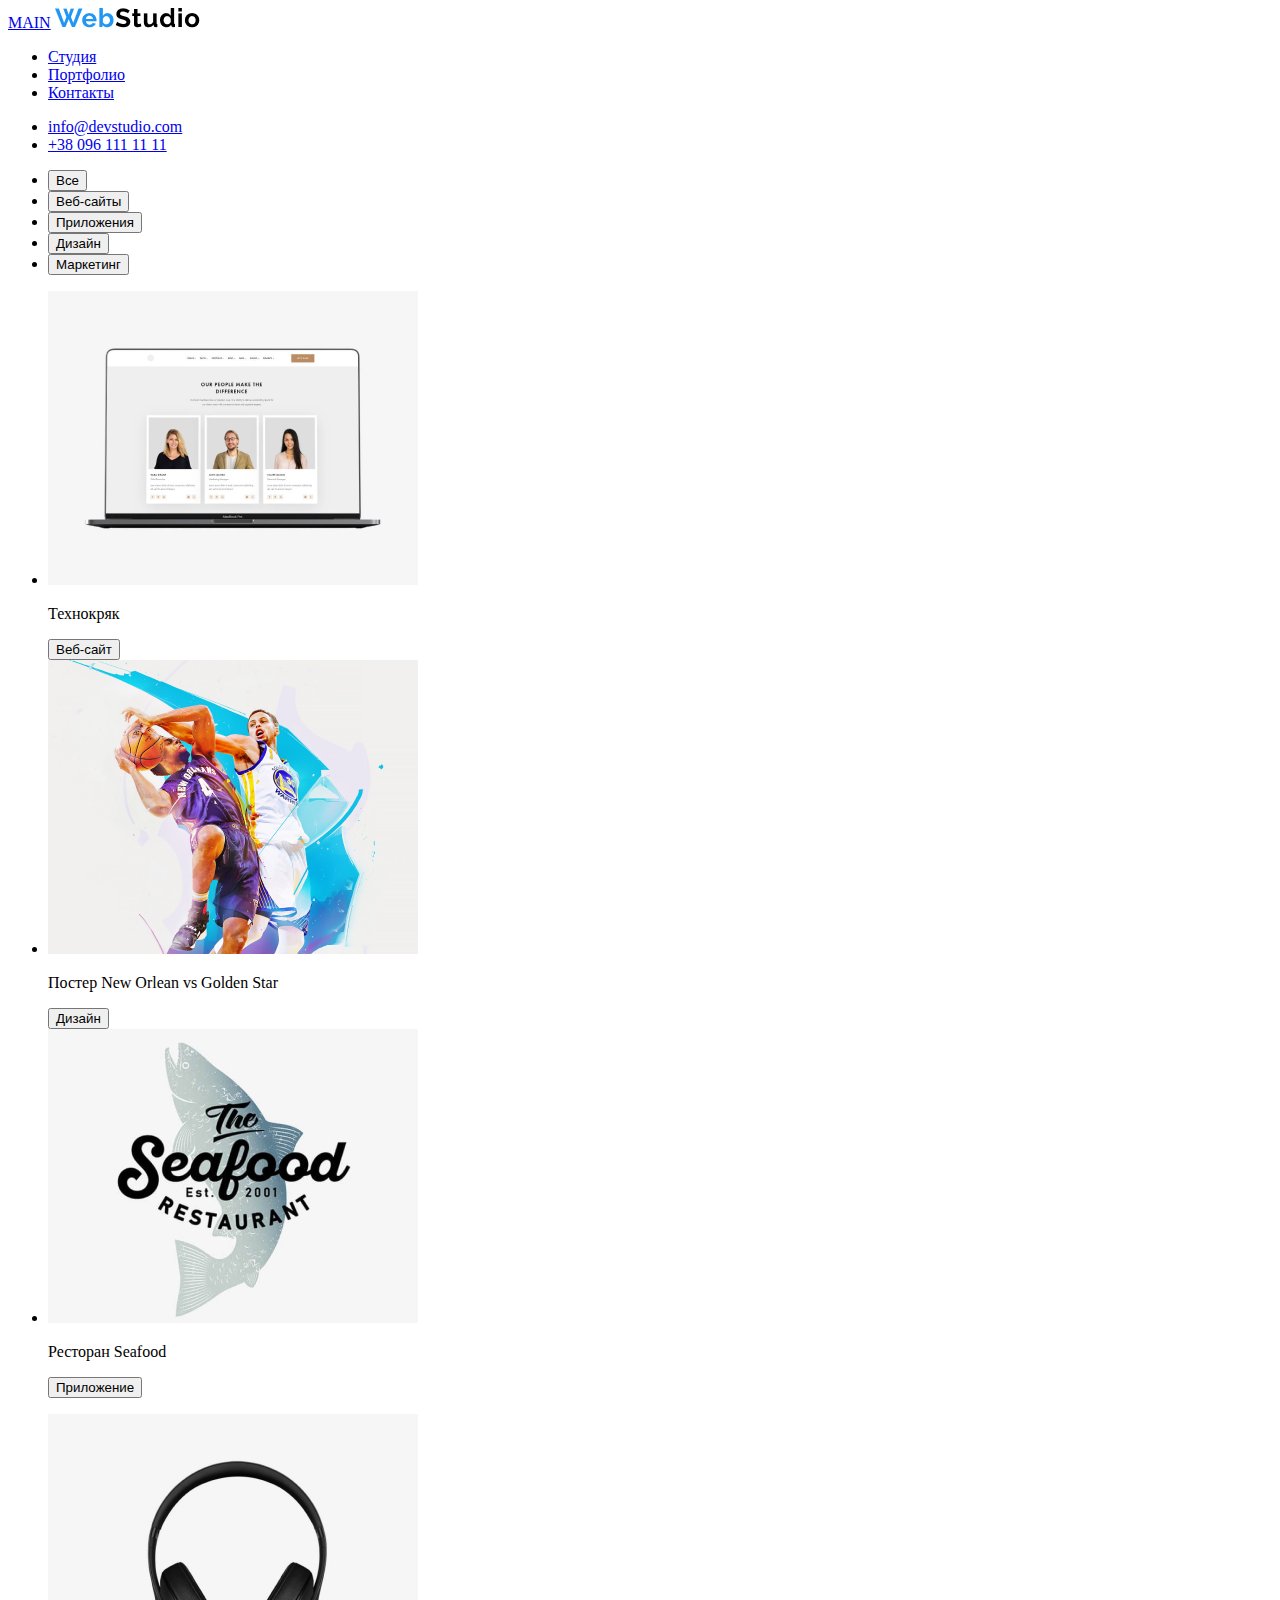
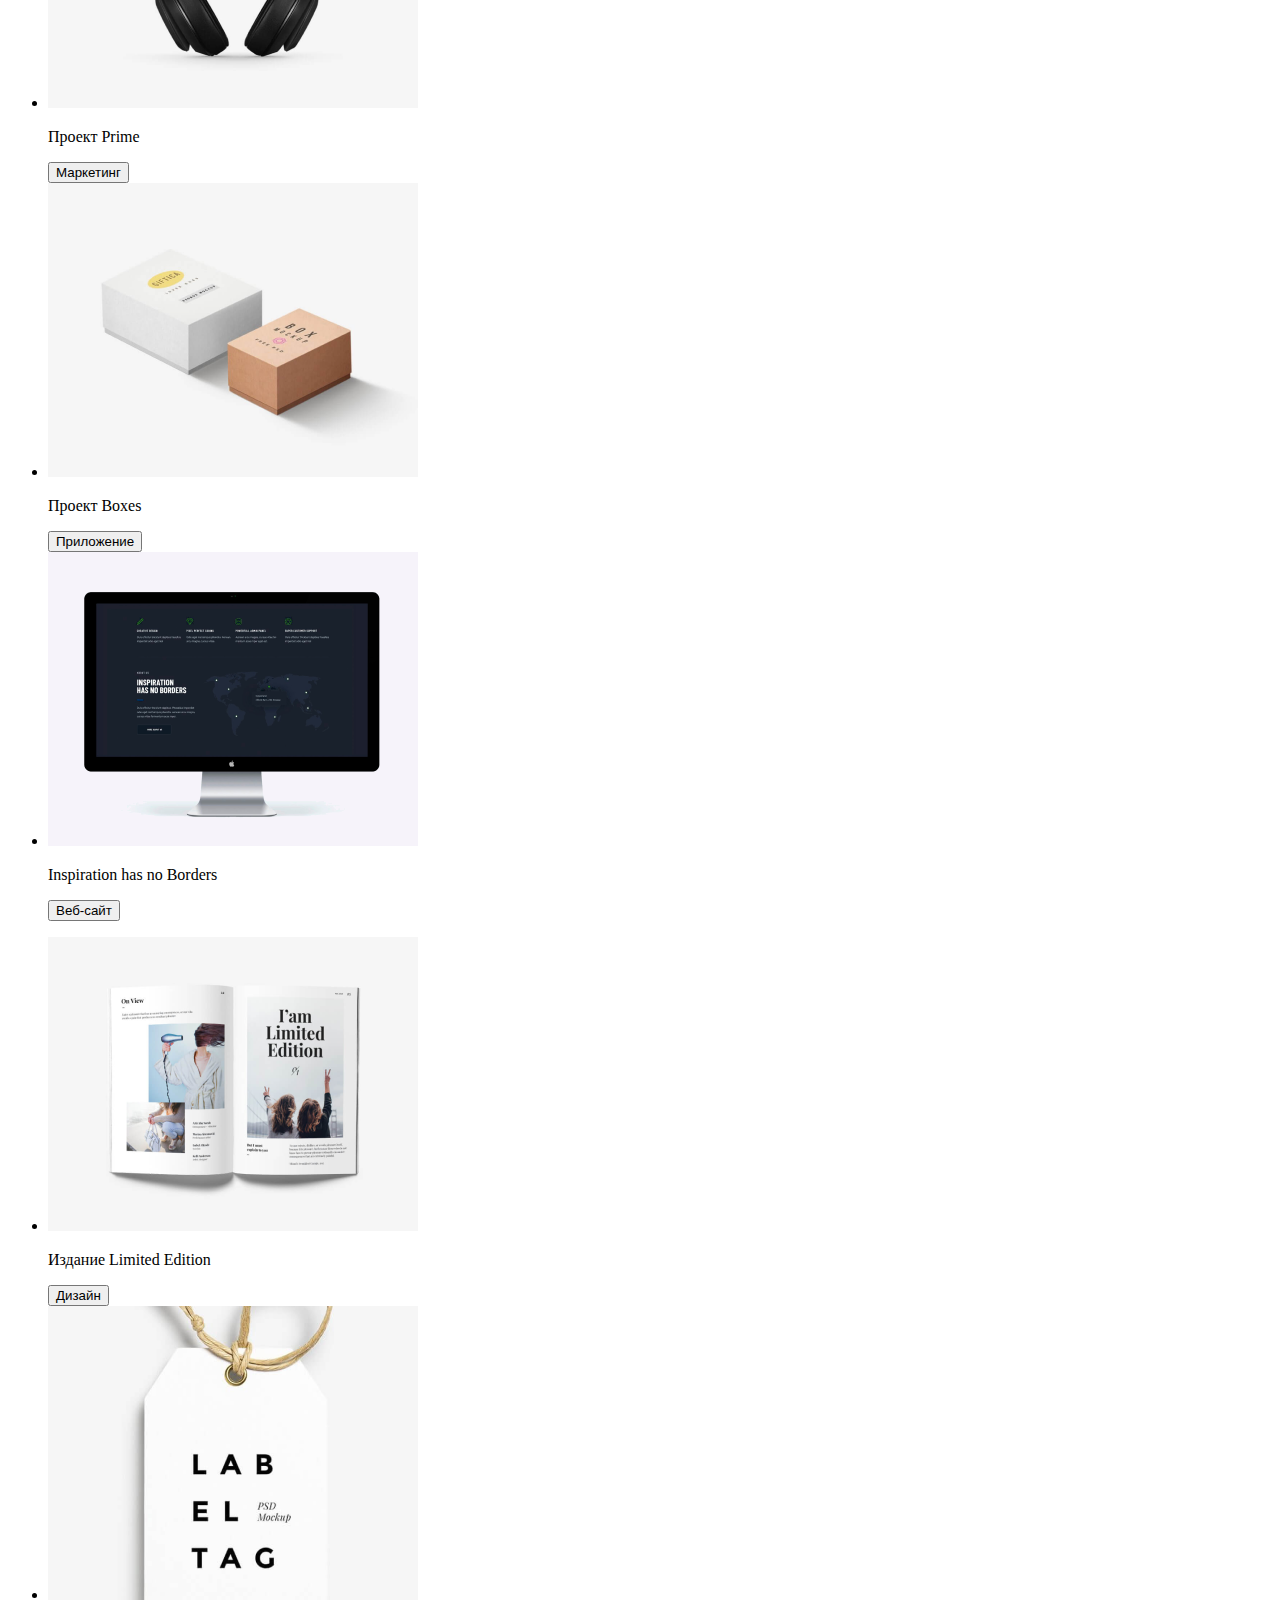
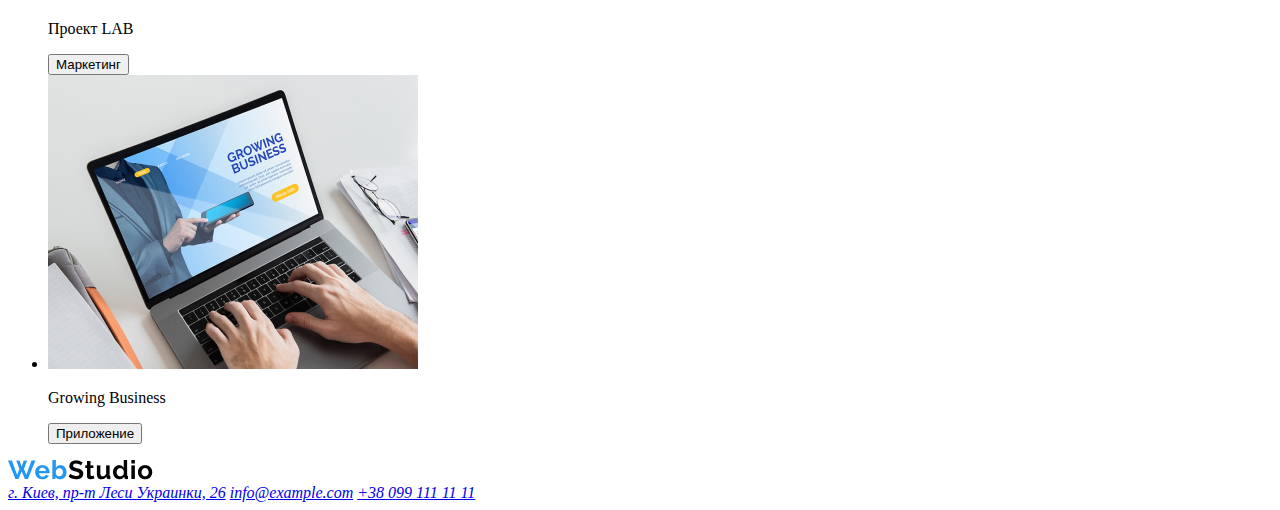
==== portfolio.html @ 4ee45e64 "Сделал без добавления цвета" ====
<!DOCTYPE html>
<html lang="en">
<head>
    <meta charset="UTF-8">
    <meta name="viewport" content="width=device-width, initial-scale=1.0">
    <title>portfolio</title>
</head>
<body>
  <header>
      <nav>
          <a href="./index.html">MAIN</a>
          <a href="#">
              <img src="./image/logo-WebStudio.png" alt="WebStudio">
          </a>
        <ul>
            <li>
                <a href="#">Студия</a>
            </li>
            <li>
                <a href="./portfolio.html">Портфолио</a>
            </li>
            <li>
                <a href="#">Контакты</a>
            </li>
        </ul>
      </nav>
      <ul>
          <li>
<a href="#">info@devstudio.com</a>
          </li>
          <li>
<a href="tel:">+38 096 111 11 11</a>
          </li>
      </ul>
      <section>
          <ul>
              <li>
<button>Все</button>
              </li>
              <li>
<button>Веб-сайты</button>
              </li>
              <li>
<button>Приложения</button>
              </li>
              <li>
<button>Дизайн</button>
              </li>
              <li>
<button>Маркетинг</button>
              </li>
          </ul>
          <ul>
              <li>
              <img src="./image/Технокряк.png" alt="Технокряк"/>
              <p>Технокряк</p>
                  <button>Веб-сайт</button>
              </li>
              <li>
<img src="./image/постер.png" alt="Постер"/>
<p>
Постер New Orlean vs Golden Star
</p>
<button>
    Дизайн
</button>
              </li>
              <li>
<img src="./image/Ресторан.png" alt="Ресторан"/>
<p>
    Ресторан Seafood
</p>
<button>
    Приложение
</button>
              </li>
          </ul>
          <ul>
              <li>
<img src="./image/Проект.png" alt="Проект Prime"/>
<p>
Проект Prime
</p>
<button>
    Маркетинг
</button>
              </li>
              <li>
<img src="./image/Проект box.png" alt="boxes"/>
              </li>
              <p>
                Проект Boxes
              </p>
              <button>
                Приложение
              </button>
              <li>
<img src="./image/inspiration.png" alt="Inspiration has no Borders"/>
<p>
    Inspiration has no Borders
</p>
<button>
    Веб-сайт
</button>
             </li>
          </ul>
          <ul>
              <li>
<img src="./image/Издание Limited Edition.png" alt="Издание Limited Edition"/>
<p>
    Издание Limited Edition
</p>
<button>
    Дизайн
</button>
              </li>
              <li>
<img src="./image/Проект LAB.png" alt="Проект LAB"/>
<p>
    Проект LAB
</p>
<button>
    Маркетинг
</button>
              </li>
              <li>
<img src="./image/Growing Business.png" alt="Growing Business"/>
<p>
    Growing Business
</p>
<button>
    Приложение
</button>
              </li>
          </ul>
      </section>
  </header> 
  <footer>
    <div>
        <a href="#">
            <img src="./image/logo-WebStudio.png" alt="WebStudio">
        </a>
        <address>
            <a href="#">г. Киев, пр-т Леси Украинки, 26</a>
            <a href="mail:info@example.com">info@example.com</a>
            <a href="tel:+38 099 111 11 11">+38 099 111 11 11</a>
        </address>
    </div>
  </footer> 
</body>
</html>
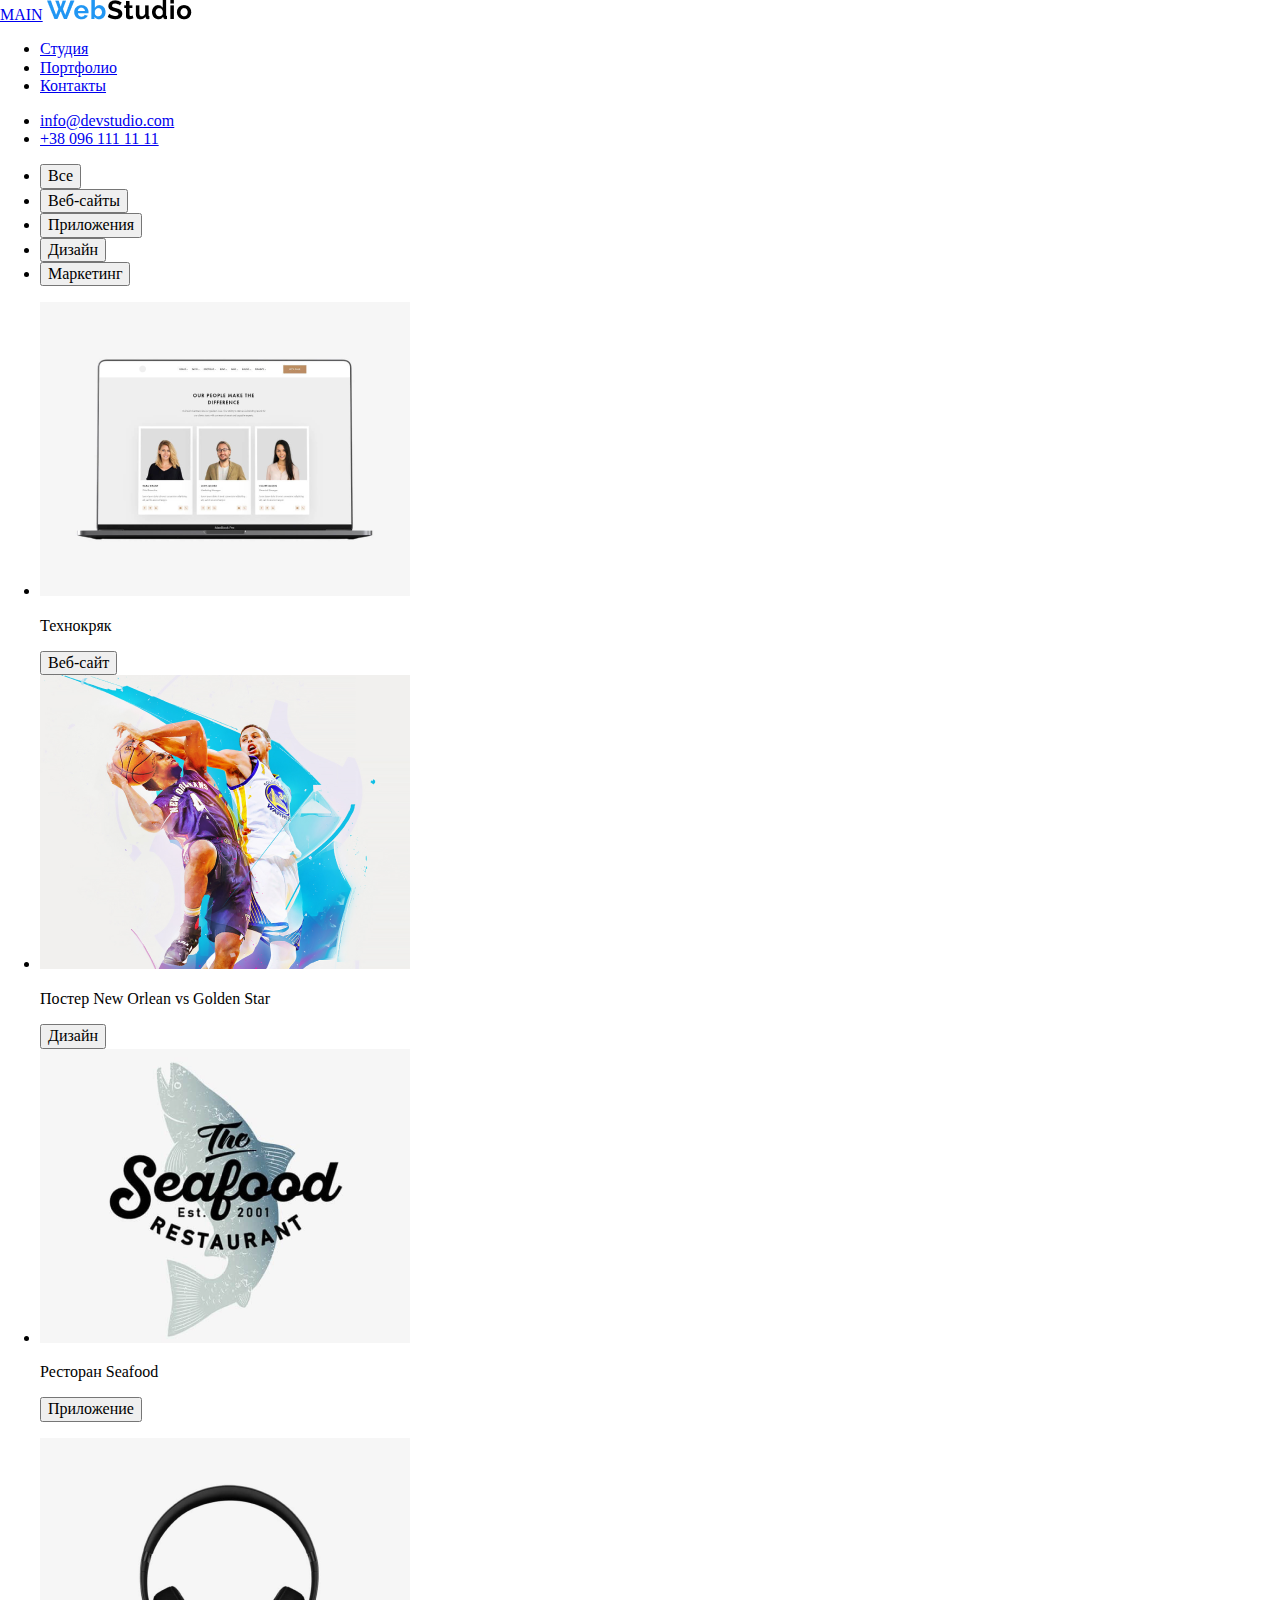
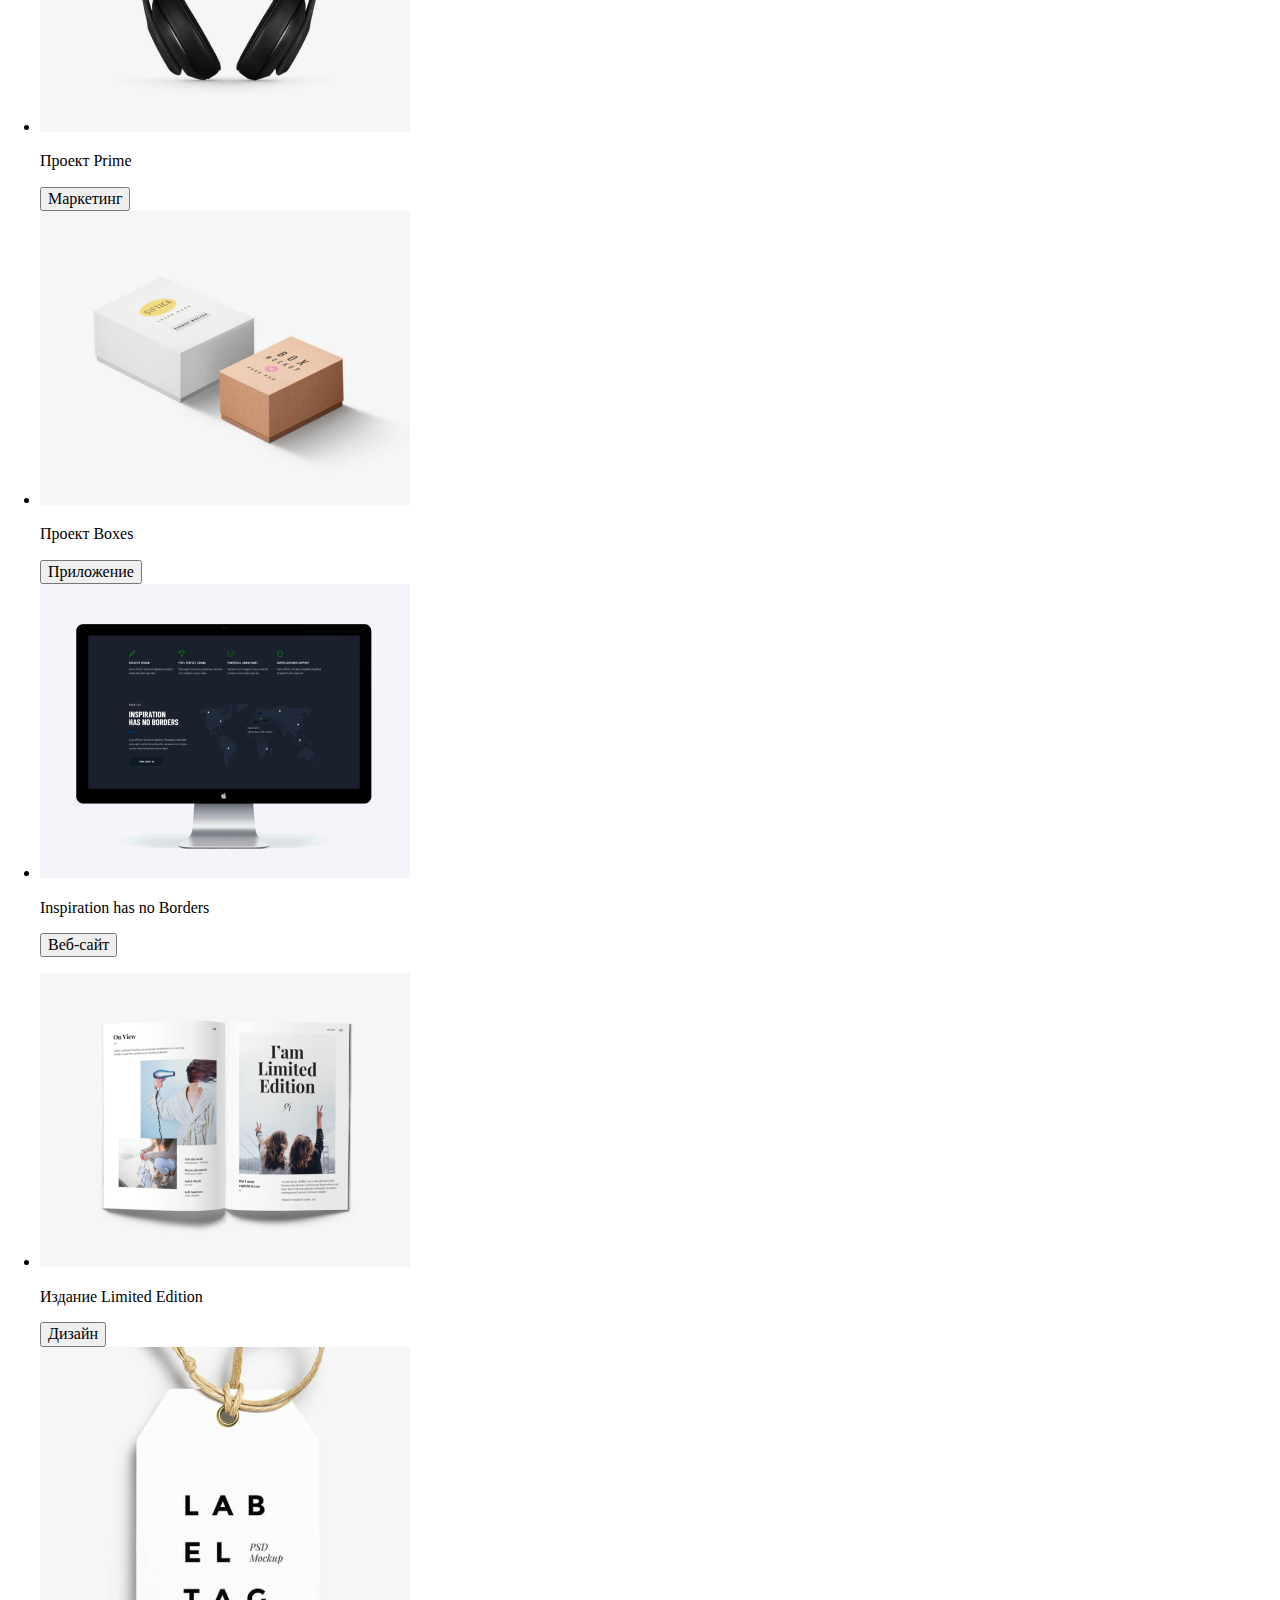
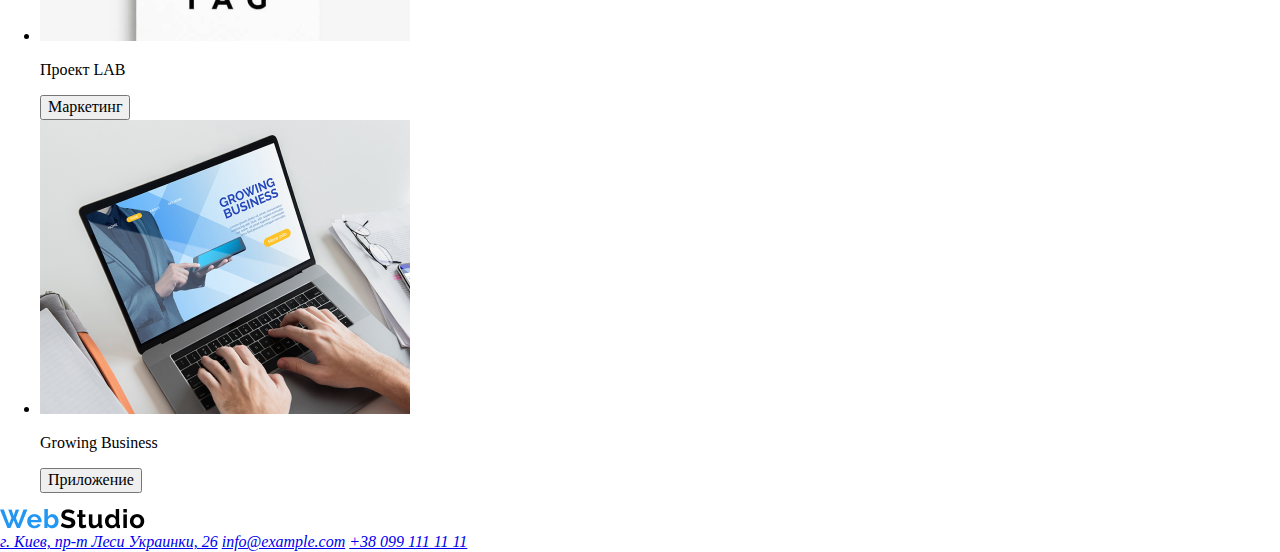
==== commit 6a09509f: "Добавил normalize ДЗ 2" ====
--- a/portfolio.html
+++ b/portfolio.html
@@ -3,15 +3,16 @@
 <head>
     <meta charset="UTF-8">
     <meta name="viewport" content="width=device-width, initial-scale=1.0">
-    <title>portfolio</title>
+    <title>Портфолио</title>
+    <link rel="stylesheet" href="css/modern-normalize.css">
+    <link rel="stylesheet" href="./css/style.css">
 </head>
 <body>
   <header>
       <nav>
           <a href="./index.html">MAIN</a>
           <a href="#">
-              <img src="./image/logo-WebStudio.png" alt="WebStudio">
-          </a>
+              <img src="./image/logo-WebStudio.png" alt="WebStudio"></a>
         <ul>
             <li>
                 <a href="#">Студия</a>
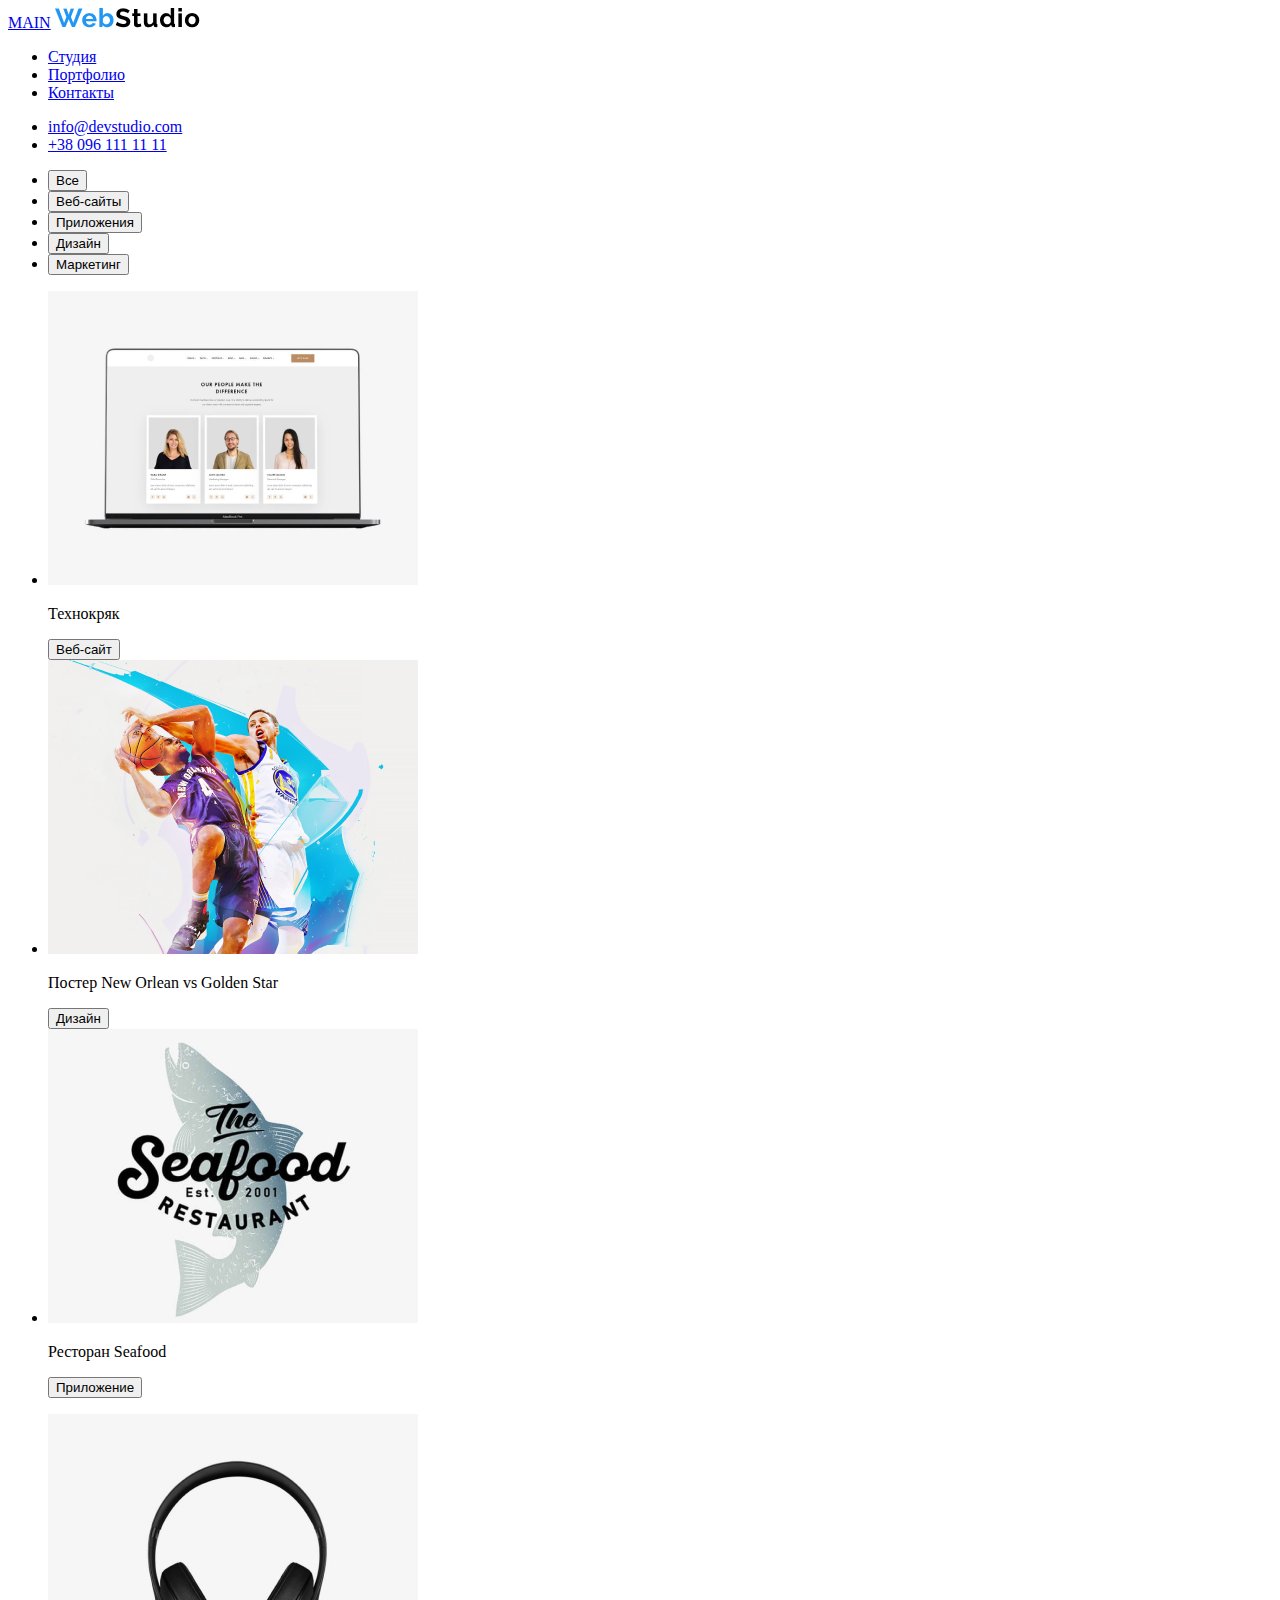
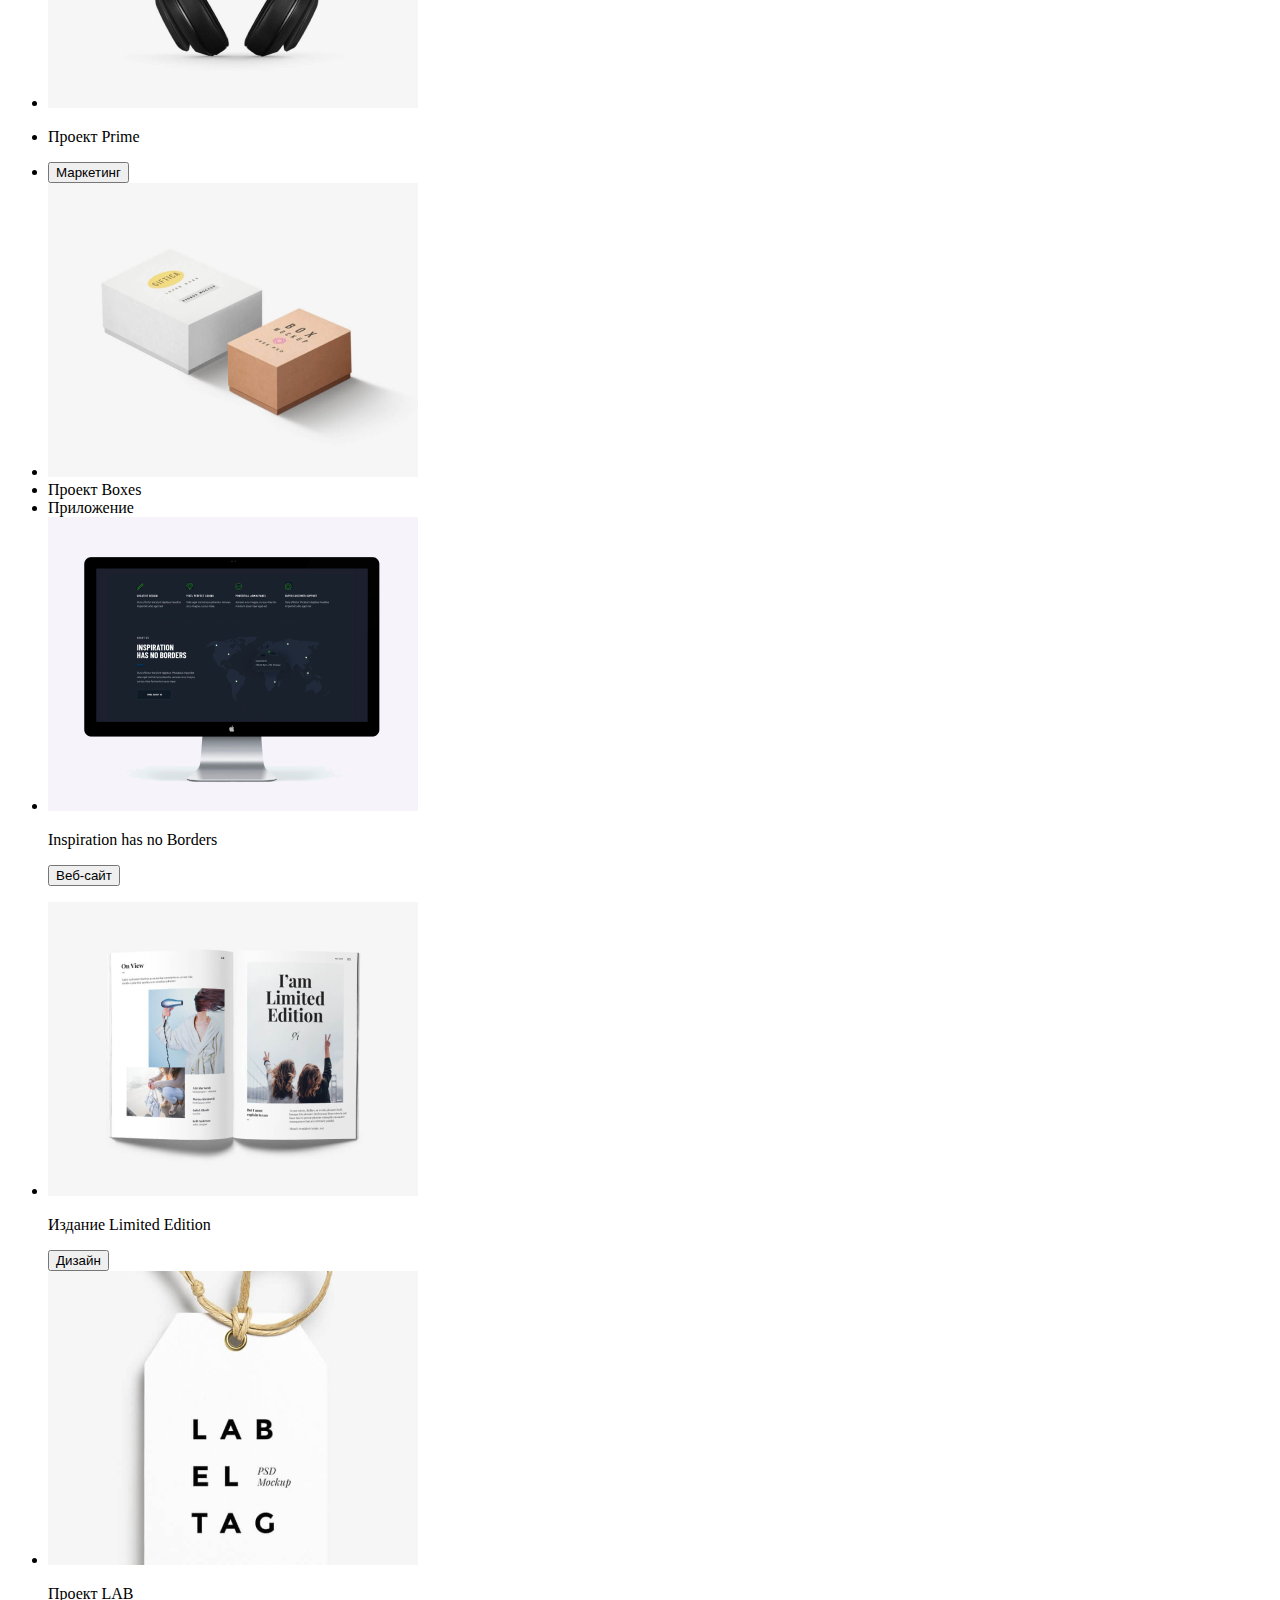
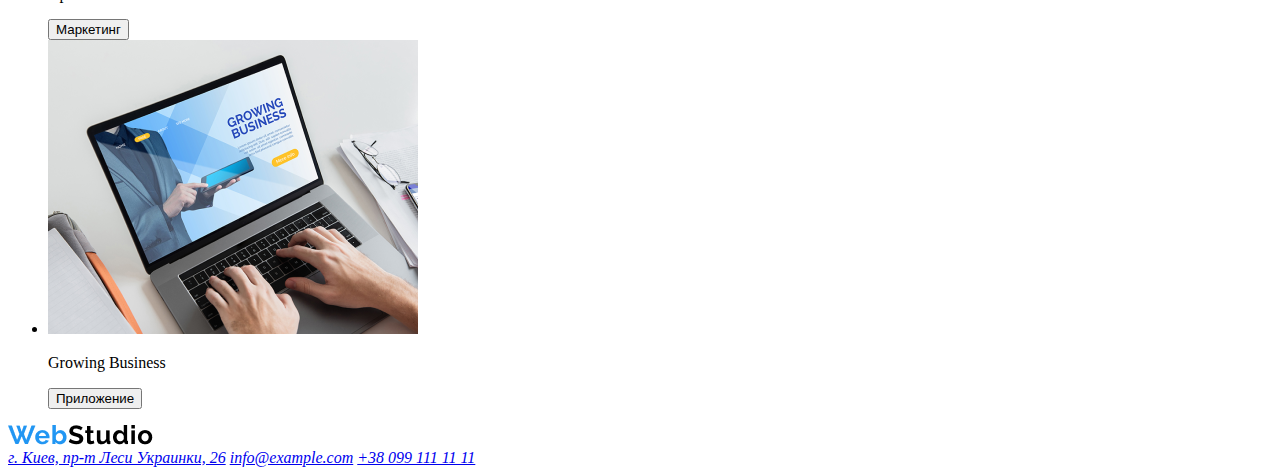
==== commit ff7645c4: "Закончил без визуализации" ====
--- a/portfolio.html
+++ b/portfolio.html
@@ -4,8 +4,6 @@
     <meta charset="UTF-8">
     <meta name="viewport" content="width=device-width, initial-scale=1.0">
     <title>Портфолио</title>
-    <link rel="stylesheet" href="css/modern-normalize.css">
-    <link rel="stylesheet" href="./css/style.css">
 </head>
 <body>
   <header>
@@ -33,7 +31,6 @@
 <a href="tel:">+38 096 111 11 11</a>
           </li>
       </ul>
-      <section>
           <ul>
               <li>
 <button>Все</button>
@@ -53,12 +50,12 @@
           </ul>
           <ul>
               <li>
-              <img src="./image/Технокряк.png" alt="Технокряк"/>
+              <img src="./image/Технокряк.png" alt="Технокряк" width="370"/>
               <p>Технокряк</p>
                   <button>Веб-сайт</button>
               </li>
               <li>
-<img src="./image/постер.png" alt="Постер"/>
+<img src="./image/постер.png" alt="Постер" width="370"/>
 <p>
 Постер New Orlean vs Golden Star
 </p>
@@ -67,7 +64,7 @@
 </button>
               </li>
               <li>
-<img src="./image/Ресторан.png" alt="Ресторан"/>
+<img src="./image/Ресторан.png" alt="Ресторан" width="370"/>
 <p>
     Ресторан Seafood
 </p>
@@ -78,25 +75,29 @@
           </ul>
           <ul>
               <li>
-<img src="./image/Проект.png" alt="Проект Prime"/>
+<img src="./image/Проект.png" alt="Проект Prime" width="370"/>
+</li>
+<li>
 <p>
 Проект Prime
 </p>
+</li>
+<li>
 <button>
     Маркетинг
 </button>
+</li>
+<li>
+<img src="./image/Проектbox.png" alt="boxes" width="370"/>
               </li>
-              <li>
-<img src="./image/Проект box.png" alt="boxes"/>
-              </li>
-              <p>
+                  <li>
                 Проект Boxes
-              </p>
-              <button>
+</li>
+<li>
                 Приложение
-              </button>
-              <li>
-<img src="./image/inspiration.png" alt="Inspiration has no Borders"/>
+</li>
+<li>
+<img src="./image/inspiration.png" alt="Inspiration has no Borders" width="370"/>
 <p>
     Inspiration has no Borders
 </p>
@@ -107,7 +108,7 @@
           </ul>
           <ul>
               <li>
-<img src="./image/Издание Limited Edition.png" alt="Издание Limited Edition"/>
+<img src="./image/ИзданиеLimitedEdition.png" alt="Издание Limited Edition" width="370"/>
 <p>
     Издание Limited Edition
 </p>
@@ -116,7 +117,7 @@
 </button>
               </li>
               <li>
-<img src="./image/Проект LAB.png" alt="Проект LAB"/>
+<img src="./image/ПроектLAB.png" alt="Проект LAB" width="370"/>
 <p>
     Проект LAB
 </p>
@@ -125,7 +126,7 @@
 </button>
               </li>
               <li>
-<img src="./image/Growing Business.png" alt="Growing Business"/>
+<img src="./image/GrowingBusiness.png" alt="Growing Business" width="370"/>
 <p>
     Growing Business
 </p>
@@ -134,7 +135,6 @@
 </button>
               </li>
           </ul>
-      </section>
   </header> 
   <footer>
     <div>
@@ -144,7 +144,7 @@
         <address>
             <a href="#">г. Киев, пр-т Леси Украинки, 26</a>
             <a href="mail:info@example.com">info@example.com</a>
-            <a href="tel:+38 099 111 11 11">+38 099 111 11 11</a>
+            <a href="tel:+380991111111">+38 099 111 11 11</a>
         </address>
     </div>
   </footer> 
